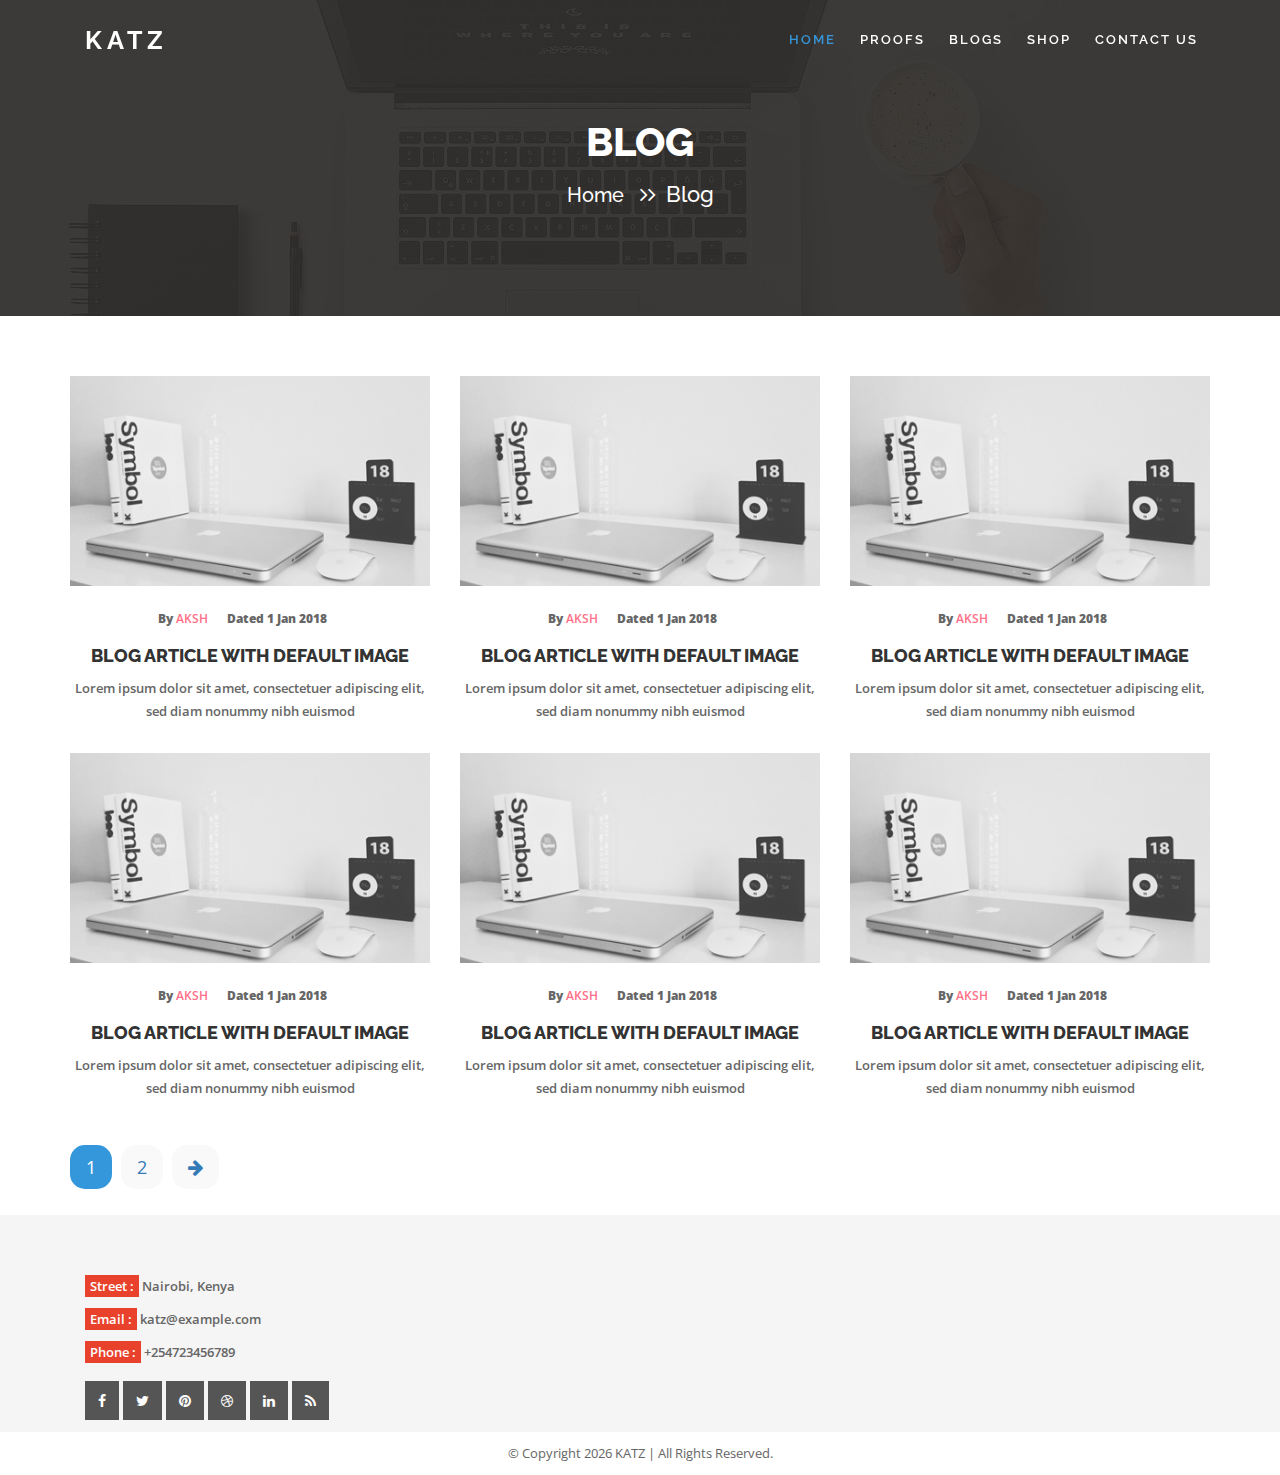
==== blog-grid.html @ 83679c25 "Initial commit" ====
<!DOCTYPE html>
<html lang="en">
<head>
<meta charset="utf-8">
<meta http-equiv="X-UA-Compatible" content="IE=edge">
<meta name="viewport" content="width=device-width, initial-scale=1">
<!-- The above 3 meta tags *must* come first in the head; any other head content must come *after* these tags -->
<title>KATZ Photography Kenya</title>
<!-- Bootstrap Css -->
<link href="assets/bootstrap/css/bootstrap.min.css" rel="stylesheet">
<!-- Normalize Css -->
<link href="assets/Normalize/normalize.css" rel="stylesheet">
<!--Font Awesome Css-->
<link href="assets/font-awesome/css/font-awesome.min.css" rel="stylesheet">
<!--Linear icon Css-->
<link href="assets/linearicons/css/icon-font.min.css" rel="stylesheet">
<!--Animate Css-->
<link href="assets/animate/animate.css" rel="stylesheet">
<!--Owl carousel css-->
<link href="assets/owlcarousel/css/owl.carousel.css" rel="stylesheet">
<link href="assets/owlcarousel/css/owl.theme.css" rel="stylesheet">
<!--Portfolio Css-->
<link href="assets/css/ionicons.min.css" rel="stylesheet">
<link href="assets/css/magnific-popup.css" rel="stylesheet">
<!--Slicknav Css-->
<link href="assets/slicknav/slicknav.css" rel="stylesheet">
<!--Custum Css-->
<link href="css/style.css" rel="stylesheet">
<!--Responsive Css-->
<link href="css/responsive.css" rel="stylesheet">
<!--Modernizr Js-->
<script src="js/vendor/modernizr-3.5.0.min.js"></script>
<!-- HTML5 shim and Respond.js for IE8 support of HTML5 elements and media queries -->
<!-- WARNING: Respond.js doesn't work if you view the page via file:// -->
<!--[if lt IE 9]>
      <script src="https://oss.maxcdn.com/html5shiv/3.7.3/html5shiv.min.js"></script>
      <script src="https://oss.maxcdn.com/respond/1.4.2/respond.min.js"></script>
    <![endif]-->
</head>
<body>
<!-- Pre Loader -->
<div id="loader"></div>
<!--Header-->
<header id="home">
    <div class="header-top-area">
        <div class="container">
            <div class="row">
                <div class="col-md-3">
                    <!-- START LOGO -->
                    <div class="logo"> <a href="index.html">KATZ</a> </div>
                    <!-- END LOGO -->
                    <div class="mobile-nav"></div>
                </div>
                <div class="col-md-9">
                    <!-- START MAIN MENU -->
                    <nav class="navbar navbar-default">
                        <!-- Brand and toggle get grouped for better mobile display -->
                        <div class="navbar-header"> </div>
                        <!-- Collect the nav links, forms, and other content for toggling -->
                        <div class="collapse navbar-collapse">
                            <div class="navigation">
                                <ul class="nav navbar-nav">
                                    <li><a href="#home">Home</a></li>
                                    <li><a href="portfolio-three.html">Proofs</a></li>
                                    </li>
                                    <li><a href="blog-grid.html">Blogs</a></li>
                                    <li><a href="service-3.html">Shop</a></li>
                                    <li><a href="contact-us.html">Contact Us</a></li>
                                </ul>
                            </div>
                        </div>
                        <!-- /.navbar-collapse -->
                    </nav>
                    <!-- END MAIN MENU -->
                </div>
            </div>
        </div>
    </div>
  <!-- Start about-page area -->
<div class="about_slider-area pt-90">
        <div class="container">
            <div class="row">
                <div class="col-md-12">
                    <div class="slider-text-2 text-center pt-40">
                        <h2 class="color-w font-w-8 font-40 pb-20">BLOG</h2>
                        <h4 class="color-w font-22"><a class="font-20 color-w" href="index.html">Home</a> <span class="plr-10"><i class="fa fa-angle-right"></i><i class="fa fa-angle-right"></i></span>Blog</h4>
                    </div>
                </div>
            </div>
        </div>
    </div>
</header>
<div class="clearfix"></div>
 <!-- Start Blog-section area -->
 <section id="blog-grid" class="blog-grid">
        <div class="container">
            <div class="row">
                <div class="col-md-4 col-sm-6 col-xs-12">
                    <div class="single_blog_item_area center">
                        <a href="blog-single.html"><img src="images/blog_grid_img_01.jpg" class="img-responsive" alt="images"></a>
                        <ul class="meta"> 
                                            <li>By <span class="color font-w-6">AKSH</span></li>
                                            <li>Dated <span>1 Jan 2018</span></li>
                                        </ul>
                        <h3><a href="blog-single.html">Blog article with default image</a></h3>
                        <p>Lorem ipsum dolor sit amet, consectetuer adipiscing elit, sed diam nonummy nibh euismod</p>
                    </div>
                </div><!-- col-md-4-->
                
                <div class="col-md-4 col-sm-6 col-xs-12">
                    <div class="single_blog_item_area center">
                        <a href="blog-single.html"><img src="images/blog_grid_img_01.jpg" class="img-responsive" alt="images"></a>
                        <ul class="meta"> 
                                            <li>By <span class="color font-w-6">AKSH</span></li>
                                            <li>Dated <span>1 Jan 2018</span></li>
                                        </ul>
                        <h3><a href="blog-single.html">Blog article with default image</a></h3>
                        <p>Lorem ipsum dolor sit amet, consectetuer adipiscing elit, sed diam nonummy nibh euismod</p>
                    </div>
                </div><!-- col-md-4-->
                
                <div class="col-md-4 col-sm-6 col-xs-12">
                    <div class="single_blog_item_area center">
                        <a href="blog-single.html"><img src="images/blog_grid_img_01.jpg" class="img-responsive" alt="images"></a>
                        <ul class="meta"> 
                                            <li>By <span class="color font-w-6">AKSH</span></li>
                                            <li>Dated <span>1 Jan 2018</span></li>
                                        </ul>
                        <h3><a href="blog-single.html">Blog article with default image</a></h3>
                        <p>Lorem ipsum dolor sit amet, consectetuer adipiscing elit, sed diam nonummy nibh euismod</p>
                    </div>
                </div><!-- col-md-4-->

                <div class="col-md-4 col-sm-6 col-xs-12">
                    <div class="single_blog_item_area center">
                        <a href="blog-single.html"><img src="images/blog_grid_img_01.jpg" class="img-responsive" alt="images"></a>
                        <ul class="meta"> 
                                            <li>By <span class="color font-w-6">AKSH</span></li>
                                            <li>Dated <span>1 Jan 2018</span></li>
                                        </ul>
                        <h3><a href="blog-single.html">Blog article with default image</a></h3>
                        <p>Lorem ipsum dolor sit amet, consectetuer adipiscing elit, sed diam nonummy nibh euismod</p>
                    </div>
                </div><!-- col-md-4-->

                <div class="col-md-4 col-sm-6 col-xs-12">
                    <div class="single_blog_item_area center">
                        <a href="blog-single.html"><img src="images/blog_grid_img_01.jpg" class="img-responsive" alt="images"></a>
                        <ul class="meta"> 
                                            <li>By <span class="color font-w-6">AKSH</span></li>
                                            <li>Dated <span>1 Jan 2018</span></li>
                                        </ul>
                        <h3><a href="blog-single.html">Blog article with default image</a></h3>
                        <p>Lorem ipsum dolor sit amet, consectetuer adipiscing elit, sed diam nonummy nibh euismod</p>
                    </div>
                </div><!-- col-md-4-->

                <div class="col-md-4 col-sm-6 col-xs-12">
                    <div class="single_blog_item_area center">
                        <a href="blog-single.html"><img src="images/blog_grid_img_01.jpg" class="img-responsive" alt="images"></a>
                        <ul class="meta"> 
                                            <li>By <span class="color font-w-6">AKSH</span></li>
                                            <li>Dated <span>1 Jan 2018</span></li>
                                        </ul>
                        <h3><a href="blog-single.html">Blog article with default image</a></h3>
                        <p>Lorem ipsum dolor sit amet, consectetuer adipiscing elit, sed diam nonummy nibh euismod</p>
                    </div>
                </div><!-- col-md-4-->
            </div><!-- row -->

            <div class="blog_pagination">
                <nav>
                    <ul class="pagination pagination-lg">
                        <li class="page-item active"><a class="page-link" href="#">1</a></li>
                        
                        <li class="page-item"><a href="blog-grid.html">2</a></li>

                        <li class="page-item">
                            <a href="blog-grid-2.html"><i class="fa fa-arrow-right"></i></a>
                        </li>
                    </ul>
                </nav>
            </div>
        </div><!-- container -->
    </section>
<div class="clearfix"></div>
<!--Contact start-->
<section id="footer" class="footer">
    <div class="container">
        <div class="col-md-3">
            <div class="footer-address">
                <p class="font-w-6"><span class="Color-b">Street :</span> Nairobi, Kenya</p>
                <p class="font-w-6"><span class="Color-b">Email :</span> katz@example.com</p>
                <p class="font-w-6"><span class="Color-b">Phone :</span> +254723456789</p>
            </div>
            <div class="footer-social pt-15">
                <ul class="top-social">
                    <li><a href="#" target="_blank"><i class="fa fa-facebook"></i></a></li>
                    <li><a href="#" target="_blank"><i class="fa fa-twitter"></i></a></li>
                    <li><a href="#" target="_blank"><i class="fa fa-pinterest"></i></a></li>
                    <li><a href="#" target="_blank"><i class="fa fa-dribbble"></i></a></li>
                    <li><a href="#" target="_blank"><i class="fa fa-linkedin"></i></a></li>
                    <li><a href="#" target="_blank"><i class="fa fa-rss"></i></a></li>
                </ul>
            </div>
        </div>
    </div>
    </div>
</section>
<!--Contact end-->
<footer>
  <div class="clearfix"></div>
  <div class="container">
    <p class="text-center pt-10">&copy; Copyright
      <script>
var d=new Date();
document.write(d.getFullYear());
</script>
      KATZ | All Rights Reserved.</p>
  </div>
</footer>
<!-- jQuery (necessary for Bootstrap's JavaScript plugins) -->
<script src="assets/jquery/jquery-3.2.1.min.js"></script>
<!-- Include all compiled plugins (below), or include individual files as needed -->
<script src="assets/bootstrap/js/bootstrap.min.js"></script>
<script src="assets/easing/jquery.easing.min.js"></script>
<script src="assets/isotope/jquery.isotope.js"></script>
<script src="assets/jquery/imagesloaded.pkgd.min.js"></script>
<script src="assets/wow/wow.min.js"></script>
<script src="assets/slicknav/jquery.slicknav.js"></script>
<script src="assets/owlcarousel/js/owl.carousel.min.js"></script>
<script src="assets/jquery/jquery.magnific-popup.min.js"></script>
<script src="assets/number-animation/jquery.animateNumber.min.js"></script>
<!-- Contact Form Script -->
<script src="assets/contact-form/js/validator.min.js"></script>
<script src="assets/contact-form/js/form-scripts.js"></script>
<script src="assets/jquery/plugins.js"></script>
<script src="js/custom.js"></script>
</body>
</html>
---- assets/linearicons/css/icon-font.min.css ----
/*
Linearicons Free v1.0.0 - https://linearicons.com/free
By Perxis - https://perxis.com
(c) 2014-2015 Perxis.com
License: https://linearicons.com/free/license
*/
@font-face{font-family:Linearicons-Free;src:url(https://cdn.linearicons.com/free/1.0.0/Linearicons-Free.eot);src:url(https://cdn.linearicons.com/free/1.0.0/Linearicons-Free.eot?#iefix) format('embedded-opentype'),url(https://cdn.linearicons.com/free/1.0.0/Linearicons-Free.woff2) format('woff2'),url(https://cdn.linearicons.com/free/1.0.0/Linearicons-Free.ttf) format('truetype'),url(https://cdn.linearicons.com/free/1.0.0/Linearicons-Free.woff) format('woff'),url(https://cdn.linearicons.com/free/1.0.0/Linearicons-Free.svg#Linearicons-Free) format('svg');font-weight:400;font-style:normal}.lnr{font-family:Linearicons-Free;speak:none;font-style:normal;font-weight:400;font-variant:normal;text-transform:none;line-height:1;-webkit-font-smoothing:antialiased;-moz-osx-font-smoothing:grayscale}.lnr-home:before{content:"\e800"}.lnr-apartment:before{content:"\e801"}.lnr-pencil:before{content:"\e802"}.lnr-magic-wand:before{content:"\e803"}.lnr-drop:before{content:"\e804"}.lnr-lighter:before{content:"\e805"}.lnr-poop:before{content:"\e806"}.lnr-sun:before{content:"\e807"}.lnr-moon:before{content:"\e808"}.lnr-cloud:before{content:"\e809"}.lnr-cloud-upload:before{content:"\e80a"}.lnr-cloud-download:before{content:"\e80b"}.lnr-cloud-sync:before{content:"\e80c"}.lnr-cloud-check:before{content:"\e80d"}.lnr-database:before{content:"\e80e"}.lnr-lock:before{content:"\e80f"}.lnr-cog:before{content:"\e810"}.lnr-trash:before{content:"\e811"}.lnr-dice:before{content:"\e812"}.lnr-heart:before{content:"\e813"}.lnr-star:before{content:"\e814"}.lnr-star-half:before{content:"\e815"}.lnr-star-empty:before{content:"\e816"}.lnr-flag:before{content:"\e817"}.lnr-envelope:before{content:"\e818"}.lnr-paperclip:before{content:"\e819"}.lnr-inbox:before{content:"\e81a"}.lnr-eye:before{content:"\e81b"}.lnr-printer:before{content:"\e81c"}.lnr-file-empty:before{content:"\e81d"}.lnr-file-add:before{content:"\e81e"}.lnr-enter:before{content:"\e81f"}.lnr-exit:before{content:"\e820"}.lnr-graduation-hat:before{content:"\e821"}.lnr-license:before{content:"\e822"}.lnr-music-note:before{content:"\e823"}.lnr-film-play:before{content:"\e824"}.lnr-camera-video:before{content:"\e825"}.lnr-camera:before{content:"\e826"}.lnr-picture:before{content:"\e827"}.lnr-book:before{content:"\e828"}.lnr-bookmark:before{content:"\e829"}.lnr-user:before{content:"\e82a"}.lnr-users:before{content:"\e82b"}.lnr-shirt:before{content:"\e82c"}.lnr-store:before{content:"\e82d"}.lnr-cart:before{content:"\e82e"}.lnr-tag:before{content:"\e82f"}.lnr-phone-handset:before{content:"\e830"}.lnr-phone:before{content:"\e831"}.lnr-pushpin:before{content:"\e832"}.lnr-map-marker:before{content:"\e833"}.lnr-map:before{content:"\e834"}.lnr-location:before{content:"\e835"}.lnr-calendar-full:before{content:"\e836"}.lnr-keyboard:before{content:"\e837"}.lnr-spell-check:before{content:"\e838"}.lnr-screen:before{content:"\e839"}.lnr-smartphone:before{content:"\e83a"}.lnr-tablet:before{content:"\e83b"}.lnr-laptop:before{content:"\e83c"}.lnr-laptop-phone:before{content:"\e83d"}.lnr-power-switch:before{content:"\e83e"}.lnr-bubble:before{content:"\e83f"}.lnr-heart-pulse:before{content:"\e840"}.lnr-construction:before{content:"\e841"}.lnr-pie-chart:before{content:"\e842"}.lnr-chart-bars:before{content:"\e843"}.lnr-gift:before{content:"\e844"}.lnr-diamond:before{content:"\e845"}.lnr-linearicons:before{content:"\e846"}.lnr-dinner:before{content:"\e847"}.lnr-coffee-cup:before{content:"\e848"}.lnr-leaf:before{content:"\e849"}.lnr-paw:before{content:"\e84a"}.lnr-rocket:before{content:"\e84b"}.lnr-briefcase:before{content:"\e84c"}.lnr-bus:before{content:"\e84d"}.lnr-car:before{content:"\e84e"}.lnr-train:before{content:"\e84f"}.lnr-bicycle:before{content:"\e850"}.lnr-wheelchair:before{content:"\e851"}.lnr-select:before{content:"\e852"}.lnr-earth:before{content:"\e853"}.lnr-smile:before{content:"\e854"}.lnr-sad:before{content:"\e855"}.lnr-neutral:before{content:"\e856"}.lnr-mustache:before{content:"\e857"}.lnr-alarm:before{content:"\e858"}.lnr-bullhorn:before{content:"\e859"}.lnr-volume-high:before{content:"\e85a"}.lnr-volume-medium:before{content:"\e85b"}.lnr-volume-low:before{content:"\e85c"}.lnr-volume:before{content:"\e85d"}.lnr-mic:before{content:"\e85e"}.lnr-hourglass:before{content:"\e85f"}.lnr-undo:before{content:"\e860"}.lnr-redo:before{content:"\e861"}.lnr-sync:before{content:"\e862"}.lnr-history:before{content:"\e863"}.lnr-clock:before{content:"\e864"}.lnr-download:before{content:"\e865"}.lnr-upload:before{content:"\e866"}.lnr-enter-down:before{content:"\e867"}.lnr-exit-up:before{content:"\e868"}.lnr-bug:before{content:"\e869"}.lnr-code:before{content:"\e86a"}.lnr-link:before{content:"\e86b"}.lnr-unlink:before{content:"\e86c"}.lnr-thumbs-up:before{content:"\e86d"}.lnr-thumbs-down:before{content:"\e86e"}.lnr-magnifier:before{content:"\e86f"}.lnr-cross:before{content:"\e870"}.lnr-menu:before{content:"\e871"}.lnr-list:before{content:"\e872"}.lnr-chevron-up:before{content:"\e873"}.lnr-chevron-down:before{content:"\e874"}.lnr-chevron-left:before{content:"\e875"}.lnr-chevron-right:before{content:"\e876"}.lnr-arrow-up:before{content:"\e877"}.lnr-arrow-down:before{content:"\e878"}.lnr-arrow-left:before{content:"\e879"}.lnr-arrow-right:before{content:"\e87a"}.lnr-move:before{content:"\e87b"}.lnr-warning:before{content:"\e87c"}.lnr-question-circle:before{content:"\e87d"}.lnr-menu-circle:before{content:"\e87e"}.lnr-checkmark-circle:before{content:"\e87f"}.lnr-cross-circle:before{content:"\e880"}.lnr-plus-circle:before{content:"\e881"}.lnr-circle-minus:before{content:"\e882"}.lnr-arrow-up-circle:before{content:"\e883"}.lnr-arrow-down-circle:before{content:"\e884"}.lnr-arrow-left-circle:before{content:"\e885"}.lnr-arrow-right-circle:before{content:"\e886"}.lnr-chevron-up-circle:before{content:"\e887"}.lnr-chevron-down-circle:before{content:"\e888"}.lnr-chevron-left-circle:before{content:"\e889"}.lnr-chevron-right-circle:before{content:"\e88a"}.lnr-crop:before{content:"\e88b"}.lnr-frame-expand:before{content:"\e88c"}.lnr-frame-contract:before{content:"\e88d"}.lnr-layers:before{content:"\e88e"}.lnr-funnel:before{content:"\e88f"}.lnr-text-format:before{content:"\e890"}.lnr-text-format-remove:before{content:"\e891"}.lnr-text-size:before{content:"\e892"}.lnr-bold:before{content:"\e893"}.lnr-italic:before{content:"\e894"}.lnr-underline:before{content:"\e895"}.lnr-strikethrough:before{content:"\e896"}.lnr-highlight:before{content:"\e897"}.lnr-text-align-left:before{content:"\e898"}.lnr-text-align-center:before{content:"\e899"}.lnr-text-align-right:before{content:"\e89a"}.lnr-text-align-justify:before{content:"\e89b"}.lnr-line-spacing:before{content:"\e89c"}.lnr-indent-increase:before{content:"\e89d"}.lnr-indent-decrease:before{content:"\e89e"}.lnr-pilcrow:before{content:"\e89f"}.lnr-direction-ltr:before{content:"\e8a0"}.lnr-direction-rtl:before{content:"\e8a1"}.lnr-page-break:before{content:"\e8a2"}.lnr-sort-alpha-asc:before{content:"\e8a3"}.lnr-sort-amount-asc:before{content:"\e8a4"}.lnr-hand:before{content:"\e8a5"}.lnr-pointer-up:before{content:"\e8a6"}.lnr-pointer-right:before{content:"\e8a7"}.lnr-pointer-down:before{content:"\e8a8"}.lnr-pointer-left:before{content:"\e8a9"}
---- css/style.css ----
/*
    Template Name    : SWAT
	Description		 : SWAT - Business & Corporate HTML Template
    Version          : 1.0
*/

/*
================================================
/* Table of Content
==================================================

1. Fonts - Raleway and Opensans
2. Common CSS
3. Loader CSS
4. Header Top area
5. Navigation
6. Slider Area
7. About Area
8. Counter
9. Service
10. Feature
11. Faq
12. Team 
13. Portfolio
14. Sectiion-part
15. Image-bg-section
16. Pricing
17. Blog
18. Client
19. Footer
20. Contact-US 

/*
================================================
1. Fonts - Raleway and Opensans
================================================
*/
@import url('https://fonts.googleapis.com/css?family=Open+Sans:400,600|Raleway:400,500,600,700,800,900');
/*
================================================
2. Common CSS
================================================
*/
* {
	margin: 0;
	padding: 0;
}
body {
	font-family: 'Open Sans', sans-serif;
	font-size: 14px;
	line-height: 23px;
	font-weight: 400;
	overflow-x: hidden;
}
h1, h2, h3, h4, h5, h6 {
	font-family: 'Raleway', sans-serif;
	margin-top: 0;
	text-transform: none;
	line-height:23px;
}
h1{
font-size:40px;
}
h2{
font-size:35px;
}
h3{
font-size:24px;
}
h4 {
  font-size: 20px;
}
h5 {
    font-size: 18px;
}
h6{
font-size:16px;
}
p{
font-size:13px;
color:#666;
}
ul,li{
	list-style:none;
	padding:0px;
	margin:0px;	
}
a, a:hover, a:active, a:focus {
	outline: none;
	border: none;	
	text-decoration:none;
}
a {
color:#333;
	transition: all 0.3s ease 0s;
}
a:focus, a:hover {
color:#3597db;
-webkit-transition: all .3s ease 0s;
    -moz-transition: all 0.3s ease 0s;
    -o-transition: all 0.3s ease 0s;
    transition: all 0.3s ease 0s;
}


body, html {
	height: 100%
}
section {
    width: 100%;
    float: left;
    padding: 60px 0px 20px 0px;
}
.section-title {
    text-align: center;
    margin: 0 0 25px;
}
section h2 {
	text-align: center;
	text-transform: uppercase;
	letter-spacing: 2px;
	position: relative;
	text-align: center;
	padding: 12px 10px 10px;
}
.section-title h2 {
	font-size: 35px;
	letter-spacing: 1.2px;
	padding:0 0 10px;
	text-transform: uppercase;
	position:relative;
}
/* --------------------------------------------- */
/* ----------->>> HELPER CLASSES  <<<----------- */
/* --------------------------------------------- */
/* |----------------[ Font Size ]--------------| */

.font-10 {
  font-size: 10px !important;
}
.font-11 {
  font-size: 11px !important;
}
.font-12 {
  font-size: 12px !important;
}
.font-13 {
  font-size: 13px !important;
}
.font-14 {
  font-size: 14px !important;
}
.font-15 {
  font-size: 15px !important;
}
.font-16 {
  font-size: 16px !important;
}
.font-18 {
  font-size: 18px !important;
}
.font-20 {
  font-size: 20px !important;
}
.font-22 {
  font-size: 22px !important;
}
.font-24 {
  font-size: 24px !important;
}
.font-26 {
  font-size: 26px !important;
}
.font-28 {
  font-size: 28px !important;
}
.font-30 {
  font-size: 30px !important;
}
.font-32 {
  font-size: 32px !important;
}
.font-34 {
  font-size: 34px !important;
}
.font-36 {
  font-size: 36px !important;
}
.font-38 {
  font-size: 38px !important;
}
.font-40 {
  font-size: 40px !important;
}
.font-45 {
  font-size: 45px !important;
}
.font-40 {
  font-size: 40px !important;
}
.font-50 {
  font-size: 50px !important;
}
.font-55 {
  font-size: 55px !important;
}
.font-60 {
  font-size: 60px !important;
}
.font-70 {
  font-size: 70px !important;
}
.font-80 {
  font-size: 80px !important;
}
.font-90 {
  font-size: 90px !important;
}
.font-100 {
  font-size: 100px !important;
}
.font-150 {
  font-size: 150px !important;
}
.tx-transform{
text-transform:uppercase;
}
.font-w-1{
font-weight:100;
}
.font-w-2{
font-weight:200;
}
.font-w-6{
font-weight:600;
}
.font-w-8{
font-weight:800;
}
/* |------------[ Padding & Margin ]-----------| */

.p-0 {
  padding: 0 !important;
}
.p-5 {
  padding: 5px !important;
}
.p-10 {
  padding: 10px !important;
}
.p-15 {
  padding: 15px !important;
}
.p-20 {
  padding: 20px !important;
}
.p-25 {
  padding: 25px !important;
}
.p-30 {
  padding: 30px !important;
}
.p-35 {
  padding: 35px !important;
}
.p-36 {
  padding: 36px !important;
}
.p-40 {
  padding: 40px !important;
}
.p-50 {
  padding: 50px !important;
}
.p-60 {
  padding: 60px !important;
}
.pt-0 {
  padding-top: 0 !important;
}
.pt-5 {
  padding-top: 5px !important;
}
.pt-10 {
  padding-top: 10px !important;
}
.pt-15 {
  padding-top: 15px !important;
}
.pt-20 {
  padding-top: 20px !important;
}
.pt-25 {
  padding-top: 25px !important;
}
.pt-30 {
  padding-top: 30px !important;
}
.pt-40 {
  padding-top: 40px !important;
}
.pt-45 {
  padding-top: 45px !important;
}
.pt-50 {
  padding-top: 50px !important;
}
.pt-60 {
  padding-top: 60px !important;
}
.pt-70 {
  padding-top: 70px !important;
}
.pt-80 {
  padding-top: 80px !important;
}
.pt-90 {
  padding-top: 90px !important;
}
.pt-100 {
  padding-top: 100px !important;
}
.pb-0 {
  padding-bottom: 0 !important;
}
.pb-5 {
  padding-bottom: 5px !important;
}
.pb-10 {
  padding-bottom: 10px !important;
}
.pb-15 {
  padding-bottom: 15px !important;
}
.pb-20 {
  padding-bottom: 20px !important;
}
.pb-25 {
  padding-bottom: 25px !important;
}
.pb-28 {
  padding-bottom: 28px !important;
}
.pb-30 {
  padding-bottom: 30px !important;
}
.pb-40 {
  padding-bottom: 40px !important;
}
.pb-50 {
  padding-bottom: 50px !important;
}
.pb-60 {
  padding-bottom: 60px !important;
}
.pb-70 {
  padding-bottom: 70px !important;
}
.pb-80 {
  padding-bottom: 80px !important;
}
.pb-90 {
  padding-bottom: 90px !important;
}
.pb-100 {
  padding-bottom: 100px !important;
}
.pr-0 {
  padding-right: 0 !important;
}
.pr-5 {
  padding-right: 5px !important;
}
.pr-10 {
  padding-right: 10px !important;
}
.pr-15 {
  padding-right: 15px !important;
}
.pr-20 {
  padding-right: 20px !important;
}
.pr-30 {
  padding-right: 30px !important;
}
.pr-40 {
  padding-right: 40px !important;
}
.pr-50 {
  padding-right: 50px !important;
}
.pr-60 {
  padding-right: 60px !important;
}
.pr-70 {
  padding-right: 70px !important;
}
.pr-80 {
  padding-right: 80px !important;
}
.pr-90 {
  padding-right: 90px !important;
}
.pr-100 {
  padding-right: 100px !important;
}
.plr-10 {
  padding-left: 10px !important;
  padding-right: 10px !important;
  }

.ptb-0 {
  padding-top: 0 !important;
  padding-bottom: 0 !important;
}
.ptb-5 {
  padding-top: 5px !important;
  padding-bottom: 5px !important;
}
.ptb-10 {
  padding-top: 10px !important;
  padding-bottom: 10px !important;
}
.ptb-15 {
  padding-top: 15px !important;
  padding-bottom: 15px !important;
}
.ptb-20 {
  padding-top: 20px !important;
  padding-bottom: 20px !important;
}
.ptb-30 {
  padding-top: 30px !important;
  padding-bottom: 30px !important;
}
.ptb-40 {
  padding-top: 40px !important;
  padding-bottom: 40px !important;
}
.ptb-50 {
  padding-top: 50px !important;
  padding-bottom: 50px !important;
}
.ptb-60 {
  padding-top: 60px !important;
  padding-bottom: 60px !important;
}
.ptb-70 {
  padding-top: 70px !important;
  padding-bottom: 70px !important;
}
.ptb-80 {
  padding-top: 80px !important;
  padding-bottom: 80px !important;
}
.ptb-90 {
  padding-top: 90px !important;
  padding-bottom: 90px !important;
}
.ptb-100 {
  padding-top: 100px !important;
  padding-bottom: 100px !important;
}
.m-0 {
  margin: 0 !important;
}
.m-5 {
  margin: 5px !important;
}
.m-10 {
  margin: 10px !important;
}
.m-15 {
  margin: 15px !important;
}
.m-20 {
  margin: 20px !important;
}
.m-30 {
  margin: 30px !important;
}
.m-40 {
  margin: 30px !important;
}
.mb-0 {
  margin-bottom: 0 !important;
}
.mb-5 {
  margin-bottom: 5px !important;
}
.mb-10 {
  margin-bottom: 10px !important;
}
.mb-15 {
  margin-bottom: 15px !important;
}
.mb-20 {
  margin-bottom: 20px !important;
}
.mb-30 {
  margin-bottom: 30px !important;
}
.mb-40 {
  margin-bottom: 40px !important;
}
.mt-0 {
  margin-bottom: 0 !important;
}
.mt-5 {
  margin-top: 5px !important;
}
.mt-10 {
  margin-top: 10px !important;
}
.mt-15 {
  margin-top: 15px !important;
}
.mt-20 {
  margin-top: 20px !important;
}
.mt-30 {
  margin-top: 30px !important;
}
.mt-40 {
  margin-top: 40px !important;
}
.ml-0 {
  margin-left: 0 !important;
}
.ml-5 {
  margin-left: 5px !important;
}
.ml-10 {
  margin-left: 10px !important;
}
.ml-15 {
  margin-left: 15px !important;
}
.ml-20 {
  margin-left: 20px !important;
}
.ml-30 {
  margin-left: 30px !important;
}
.ml-40 {
  margin-left: 40px !important;
}
.ml-50 {
  margin-left: 50px !important;
}
.ml-55 {
  margin-left: 55px !important;
}
.ml-60 {
  margin-left: 60px !important;
}
.mr-0 {
  margin-right: 0 !important;
}
.mr-5 {
  margin-right: 5px !important;
}
.mr-10 {
  margin-right: 10px !important;
}
.mr-15 {
  margin-right: 15px !important;
}
.mr-20 {
  margin-right: 20px !important;
}
.mr-30 {
  margin-right: 30px !important;
}
.mr-40 {
  margin-right: 40px !important;
}
.mtb-0 {
  margin-top: 0 !important;
  margin-bottom: 0 !important;
}
.mtb-5 {
  margin-top: 5px !important;
  margin-bottom: 5px !important;
}
.mtb-10 {
  margin-top: 10px !important;
  margin-bottom: 10px !important;
}
.mtb-15 {
  margin-top: 15px !important;
  margin-bottom: 15px !important;
}
.mtb-20 {
  margin-top: 20px !important;
  margin-bottom: 20px !important;
}
.mtb-30 {
  margin-top: 30px !important;
  margin-bottom: 30px !important;
}
.mtb-40 {
  margin-top: 40px !important;
  margin-bottom: 40px !important;
}
.mtb-50 {
  margin-top: 50px !important;
  margin-bottom: 50px !important;
}
.mtb-60 {
  margin-top: 60px !important;
  margin-bottom: 60px !important;
}
.mtb-70 {
  margin-top: 70px !important;
  margin-bottom: 70px !important;
}
.mtb-80 {
  margin-top: 80px !important;
  margin-bottom: 80px !important;
}
.mtb-90 {
  margin-top: 90px !important;
  margin-bottom: 90px !important;
}
.mtb-100 {
  margin-top: 100px !important;
  margin-bottom: 100px !important;
}
/* |------------[ Padding & Margin End ]-----------| */
/* |------------[ Button ]-----------| */
a.btn{
    border-radius: 25px;
    display: inline-block;
    padding: 14px 28px 13px 28px;
    line-height: 1;
    border: 2px solid #3597db;
    font-weight: bold;
    font-size: 11px;
    text-transform: uppercase;
    letter-spacing: 1px;
    color: #3597db;
}
a.btn:hover{
color:#FFFFFF;
background:#3597db;
border:2px solid #3597db;
}
a.btn-two{
    border-radius: 25px;
    display: inline-block;
    padding: 14px 28px 13px 28px;
    line-height: 1;
    border: 2px solid #fff;
    font-weight: bold;
    font-size: 11px;
    text-transform: uppercase;
    letter-spacing: 1px;
    color: #fff;
}
a.btn-two:hover{
color:#000;
background:#fff;
border:2px solid #fff;
}
a.btn-blg{
color:#666;
}
a.btn-blg:hover{
color:#FF743D;
}
/* |------------[ Line Height ]-----------| */
.ln-h-23{
line-height:23px;
}
.ln-h-30{
line-height:30px;
}
.ln-h-40{
line-height:40px;
}
.ln-h-50{
line-height:50px;
}
.ln-h-60{
line-height:60px;
}
.ln-h-70{
line-height:70px;
}
/* |------------[ Letter Spacing ]-----------| */
.ltr-s-1{
letter-spacing:1px;
}
.ltr-s-2{
letter-spacing:2px;
}
.ltr-s-4{
letter-spacing:4px;
}
.ltr-s-5{
letter-spacing:5px;
}
/* |------------[ Letter Spacing End ]-----------| */
/* |------------[ Color ]-----------| */
.color{
color:#FF6F88;
}
.color-g{
color:#777;
}
.color-g-5{
color:#555;
}
.color-bg-g{
background-color:#f8f8f8;
}
.color-w{
color:#fff;
}
.Color-b{
background-color:#E8422C;
color:#fff;
padding:2px 5px;
}
.color-bg-b{
background-color:#E8422C;
}
.color-bl-lt{
background-color:#2c353f;
}
/* |------------[ Color End ]-----------| */
.text-up{
text-transform:uppercase;
}
.txt-lft{
text-align:left;
}
.txt-rgt{
text-align:right;
}
.center{
text-align:center;
}
.bx-shadow{
    -webkit-box-shadow: 0px 8px 20px 0px rgba(0,0,0,0.12);
    -moz-box-shadow: 0px 8px 20px 0px rgba(0,0,0,0.12);
    box-shadow: 0px 8px 20px 0px rgba(0,0,0,0.12);
}
.border{
background-color:#fff;
padding:10px;
border-radius: 10px;
}

/*
================================================
3. Loader CSS
================================================
*/
#loader {
	background: url(../images/loader.gif) no-repeat center center #fff;
	width: 100%;
	height: 100%;
	position: fixed;
	z-index: 9999999;
}

/*
================================================
4. header-top-area
================================================
*/
.header-top-area {
	left: 0;
	position: fixed;
	top: 0;
	width: 100%;
	z-index: 9999;
	-webkit-transition: .4s;
	transition: .4s
}
.logo a {
font-family: 'Raleway', sans-serif;
	font-size: 25px;
	font-weight: 700;
	color: #fff;
	letter-spacing: 5px;
	text-transform:uppercase;
}
.logo {
	padding-top: 29px;
	padding-left:15px;
}
/*
================================================
5. Navigation
================================================
*/
.menu-bg {
  background: rgba(0, 0, 0, 0.9);
  z-index: 999;
}
.menu-bg .logo {
  padding-top: 18px;
  padding-left:15px;
  transition: all 0.3s ease 0s;
}
.navbar-default {
	background-color: inherit;
	border-color: inherit;
}
.navbar {
	border-radius: 0;
	min-height: auto;
	margin: 0;
	border: none;
	z-index: 9;
}
.navbar-collapse {
	float: right;
	margin:0;
	padding: 0;
}
.navbar-brand {
	padding: 0;
	height: auto;
}
.navbar-nav > li {
	padding: 0;
}
.navbar-default .navbar-nav li a {
    font-family: 'Raleway', sans-serif;
  color: #fff;
  font-size: 13px;
  font-weight: 600;
  padding: 30px 12px;
  transition: all 0.3s ease 0s;
  text-transform:uppercase;
  letter-spacing:2px;
}
.menu-bg .navbar-default .navbar-nav li a {
  padding: 20px 10px;
  transition: all 0.3s ease 0s;
}
.navbar-default .navbar-nav > .active > a, .navbar-default .navbar-nav > .active > a:focus, .navbar-default .navbar-nav > .active > a:hover {
	background-color: inherit;
	color:#3597db;
}
.navbar-default .navbar-nav > li > a:hover {
	color: #fff;
}
.navbar-default .navbar-nav > li > a:focus{
color: #fff;
}
.navbar-default .nav .drop-down {
	position: absolute;
	left: 0;
	z-index: 8;
	width: 200px;
	top: 100%;
	opacity: 0;
	background: #fff;
	visibility: hidden;
	border-top: 3px solid;
	opacity: 0;
	-webkit-transition: all 0.4s ease;
	-moz-transition: all 0.4s ease;
	transition: all 0.4s ease;
	z-index: 999;
	-webkit-box-shadow: 0px 7px 9px rgba(0, 0, 0, 0.40);
	-moz-box-shadow: 0px 7px 9px rgba(0, 0, 0, 0.40);
	box-shadow: 0px 7px 9px rgba(0, 0, 0, 0.40);
	padding: 5px 0;
}
.navbar-default .nav li:hover .drop-down{
	opacity:1;
	visibility:visible;
}
.navbar-default .nav .drop-down li {
	margin: 0;
	display:block;
	padding:12px 5px;
	border-bottom: 1px solid #f0f0f0
}
.navbar-default .nav .drop-down li a {
	color: #777;
	text-align: left;
	border-radius: 0px;
	background: transparent;
	text-transform: capitalize;
	padding: 10px 15px;
	font-weight: 400;
}
.navbar-default .nav .drop-down li a:before{
	display:none;
}
.navbar-default .nav .drop-down li:hover a{
	color:#3597db;
}
.navbar-default .nav .drop-down a i {
	margin-top: 5px;
	float: right;
	transform:translateX(0%);
}
.navbar-default .nav .drop-down li a {
    color: #444;
    text-align: left;
    border-radius: 0px;
    background: transparent;
    text-transform: capitalize;
    padding: 10px 15px;
    font-weight: 600;
}
.menu-bg .logo a, .menu-bg .navbar-default .navbar-nav li a:hover {
  color: #3597db;
}
.menu-bg {
    -webkit-transition: all 0.3s ease-out;
    transition: all 0.3s ease-out;
    background: #fff;
    box-shadow: 0 2px 10px -1px rgba(87, 97, 100, 0.35);
    background: #fff;
    border: none;
}
.menu-bg .navbar-nav li a{
color:#666;
}
.mobile-nav{
	display:none;
}
/*
/*
================================================
6. Slider Start
================================================
*/

/* |------------[ Animated Headline Text ]-----------| */
.slider-sec{
position: relative;
    background:url(../images/banner1.jpg);
    background-size: cover;
    z-index: 1;
}
.slider-sec h1{
color:#FFFFFF;
}
.slider-sec-text{
padding:170px 0px 160px 0px;
}

/* |------------[ Carousel ]-----------| */
.affix + .banner-wrapper {
  margin-top: 49px;
}
.welcome-hero-area, .home-slider-area, .home-slider-area div {
	height: 100%
}
.welcome-hero-area div.single-slide-item-table-cell, .welcome-hero-area div.single-slide-item-table-cell div {
  height: auto;
}
.single-slide-item-table-cell {
	display: table-cell;
	text-align: center;
	vertical-align: middle
}
.single-slide-item-table {
	display: table;
	width: 100%
}
a.slide-btn {
	color: #fff;
	display: inline-block;
	font-weight: 400;
	margin-left: 5px;
	margin-right: 5px;
	margin-top: 10px;
	padding: 12px 20px;
	width: 160px;
	transition: .5s;
	text-transform:uppercase;
}
a.slide-btn:hover {
	opacity:0.6;
	border: none
}
.single-slide-item h2 span {
	color: #2980b9
}
.single-slide-item p {
	color: #fff;
	margin-bottom: 20px
}
.fixed-bg {
	background-attachment: fixed!important
}
.slide-1, .text-slide {
	background:url(../images/sliders/05.jpg);
	background-size: cover
}
.slide-2 {
	background:url(../images/sliders/04.jpg);
	background-size: cover
}
.slide-3 {
	background:url(../images/sliders/02.jpg);
	background-size: cover
}
.slide-4, .text-slide {
	background:url(../images/sliders/09.jpg);
	background-size: cover
}
.slide-5 {
	background:url(../images/sliders/06.jpg);
	background-size: cover
}
.slide-6 {
	background:url(../images/sliders/07.jpg);
	background-size: cover
}
.slide-7, .text-slide {
	background:url(../images/sliders/10.jpg);
	background-size: cover
}
.slide-8 {
	background:url(../images/sliders/11.jpg);
	background-size: cover
}
.slide-9 {
	background:url(../images/sliders/12.jpg);
	background-size: cover
}
.slide-10, .text-slide {
	background:url(../images/sliders/17.jpg);
	background-size: cover
}
.slide-11 {
	background:url(../images/sliders/18.jpg);
	background-size: cover
}
.slide-12 {
	background:url(../images/sliders/19.jpg);
	background-size: cover
}
.slide-13, .text-slide {
	background:url(../images/sliders/14.jpg);
	background-size: cover
}
.slide-14 {
	background:url(../images/sliders/16.jpg);
	background-size: cover
}
.slide-15 {
	background:url(../images/sliders/12.jpg);
	background-size: cover
}

.single-slide-item {
	position: relative;
	z-index: 1
}
.single-slide-item:after {
	background: rgba(0,0,0,.5);
	content: "";
	height: 100%;
	left: 0;
	position: absolute;
	top: 0;
	width: 100%;
	z-index: -1
}
a.welcome-control:focus, a.welcome-control:hover i {
	color: #777;
	-webkit-transition: all 0.4s ease;
	-moz-transition: all 0.4s ease;
	transition: all 0.4s ease;
}
.carousel-fade .carousel-inner .item {
	-webkit-transition-property: opacity;
	transition-property: opacity
}
.carousel-fade .carousel-inner .active.left, .carousel-fade .carousel-inner .active.right, .carousel-fade .carousel-inner .item {
	opacity: 0;
	-ms-filter: "progid:DXImageTransform.Microsoft.Alpha(Opacity=0)"
}
.carousel-fade .carousel-inner .active, .carousel-fade .carousel-inner .next.left, .carousel-fade .carousel-inner .prev.right {
	opacity: 1;
	-ms-filter: "progid:DXImageTransform.Microsoft.Alpha(Opacity=100)"
}
.carousel-fade .carousel-inner .active.left, .carousel-fade .carousel-inner .active.right, .carousel-fade .carousel-inner .next, .carousel-fade .carousel-inner .prev {
	left: 0;
	-webkit-transform: translate3d(0, 0, 0);
	transform: translate3d(0, 0, 0)
}
.carousel-fade .carousel-control {
	z-index: 2
}
.welcome-control {
	background: 0 0!important;
	color: #fff;
	font-size: 55px;
	height: 50px;
	left: 0;
	line-height: 50px;
	position: absolute;
	text-align: center;
	top: 50%;
	-webkit-transform: translateY(-50%);
	transform: translateY(-50%);
	width: 50px;
	z-index: 20
}
.service-icon i, .single-featured i {
	border-radius: 50%;
	text-align: center
}
.right.welcome-control {
	left: auto;
	right: -52px
}
.left.welcome-control {
	left: -52px
}
.home-slider-area:hover .right.welcome-control {
	right: 30px;
	transition: .25s;
	-webkit-transition: .25s;
	font-size: 55px;
}
.home-slider-area:hover .left.welcome-control {
	left: 30px;
	transition: .25s;
	-webkit-transition: .25s;
	font-size: 55px;
}
.featured-area {
	overflow: hidden
}
.single-featured {
	cursor: pointer
}
.single-featured h4 {
	cursor: pointer;
	margin-top: 20px;
	margin-bottom: 10px
}
.single-featured i {
	background: #687074;
	color: #fff;
	display: block;
	font-size: 35px;
	height: 80px;
	line-height: 80px;
	margin: 0 auto 10px;
	width: 80px
}
.service-icon i, a.about-btn, a.get-start-btn, ul.team-social>li, ul.work li {
	display: inline-block
}
.single-featured:hover i {
	background: #33d685;
	color: #fff;
	-webkit-transition: .5s;
	transition: .5s
}
.home-slider-area .carousel-indicators {
  display: none;
}

/* |------------[ Particle Slider ]-----------| */

.particle-area {
   text-align:center;
position: relative;
    background:url(../images/sliders/22.jpg);
    background-size: cover;
    z-index: 1;
	padding:80px 0px;
}
#particles-js {
  position: absolute;
  width: 100%;
  height: 100%;
  background-image: url("");
  background-repeat: no-repeat;
  background-size: cover;
  background-position: 50% 50%;
}
.banner-text {
    padding:80px 0px;
}
/*
================================================
7. About-area Start
================================================
*/
/* |------------[ About Page-1 ]-----------| */
.about_slider-area {
    background-image:url(../images/About/1.jpg);
    background-position: center;
    background-color: #fff;
    background-repeat: no-repeat;
    width: 100%;
    height: 316px;
    position: relative;
    z-index: 1
}

.about_slider-area:after {
    position: absolute;
    left: 0;
    top: 0;
    width: 100%;
    height: 100%;
    background: #393734;
    opacity: .8;
    content: "";
    z-index: -1
}

/* |------------[ About Page-2 ]-----------| */
.about-tabs .tab-btns{
	position:relative;
	z-index:1;
}

.about-tabs .tab-btns .tab-btn{
	position:relative;
	top:1px;
	display:inline-block;
	margin:0px 15px;
	font-size:20px;
	color:#999999;
	font-weight:500;
	line-height:24px;
	cursor:pointer;
	padding:12px 0px 22px;
	text-transform:capitalize;
	transition:all 500ms ease;
	border-radius:3px 3px 0px 0px;
}

.about-tabs .tab-btns .tab-btn:before{
	position:absolute;
	content:'';
	left:50%;
	bottom:0px;
	width:30px;
	height:3px;
	opacity:0;
	margin-left:-15px;
	background-color:#3597db;
	transition:all 0.3s ease;
	-moz-transition:all 0.3s ease;
	-webkit-transition:all 0.3s ease;
	-ms-transition:all 0.3s ease;
	-o-transition:all 0.3s ease;
}

.about-tabs .tab-btns .tab-btn.active-btn:before,
.about-tabs .tab-btns .tab-btn:hover::before{
	opacity:1;
}

.about-tabs .tab-btns .tab-btn:hover,
.about-tabs .tab-btns .tab-btn.active-btn{
	color:#3597db;
}

.about-tabs .tabs-content{
	position:relative;	
}

.about-tabs .tabs-content .tab{
	position:relative;
	padding:20px 0px 0px;
	display:none;
}

.about-tabs .tabs-content .tab.active-tab{
	display:block;	
}

.about-tabs .tabs-content .tab p{
	font-size:14px;
	font-weight:800;
	line-height:30px;
	margin-bottom:20px;
}

.about-tabs .tabs-content .tab p:last-child{
	margin-bottom:0px;
}

.about-tabs .tabs-content .tab h3,
.about-tabs .tabs-content .tab h4,
.about-tabs .tabs-content .tab h5,
.about-tabs .tabs-content .tab h6{
	margin-bottom:15px;	
}

.about-tabs .tabs-content .tab h4{
	font-size:16px;
	font-weight:700;
	text-transform:uppercase;
	color:#222222;
}


/* |------------[ About Page-4 ]-----------| */
.about_4-item i{
  border-radius: 50%;
  border:2px solid #3597db;
  text-align: center;
}
.about_4-item:hover i{
border:2px solid #3597db;
color:#FFFFFF;
background:#3597db;
-webkit-transition: all .3s ease 0s;
    -moz-transition: all 0.3s ease 0s;
    -o-transition: all 0.3s ease 0s;
    transition: all 0.3s ease 0s;
}
.about_4-item:hover{
-webkit-box-shadow: 0px 8px 20px 0px rgba(0,0,0,0.12);
    -moz-box-shadow: 0px 8px 20px 0px rgba(0,0,0,0.12);
    box-shadow: 0px 8px 20px 0px rgba(0,0,0,0.12);
-webkit-transition: all .3s ease 0s;
    -moz-transition: all 0.3s ease 0s;
    -o-transition: all 0.3s ease 0s;
    transition: all 0.3s ease 0s;
}
/*
================================================
8. Counter
================================================
*/
.counters {
background-color:#f7f7f7;
}
.counter {
    padding: 25px;
    text-align: center;
    position: relative;
    top: 0;
    transition: all 0.3s cubic-bezier(0.68, -0.07, 0.25, 0.93) 0s;
}

.counter:hover {
    -webkit-transition: .3s;
    transition: .3s;
    box-shadow: 0 25px 45px 0 rgba(0, 0, 0, 0.15);
    top: -7px;
}

.counter span {
    color: #3597db;
    font-size: 50px;
}
.counter h6{
font-weight:600;
}
/*
================================================
9. Services Area
================================================
*/
/* |------------[ Service-1 ]-----------| */
.services .item {
    padding: 30px;
    min-height: 150px;
    margin-bottom: 15px;
}
.services .section .item:hover{
    transform: scale(1.04);
    z-index: 2;
	-webkit-transition: all .3s ease 0s;
    -moz-transition: all 0.3s ease 0s;
    -o-transition: all 0.3s ease 0s;
    transition: all 0.3s ease 0s;
}
.item:hover > h3{
color:#3597db;
-webkit-transition: all .3s ease 0s;
    -moz-transition: all 0.3s ease 0s;
    -o-transition: all 0.3s ease 0s;
    transition: all 0.3s ease 0s;
}
.services .item i {
    font-size: 45px;
    color: #3597db;
}
.services .item h3 {
    margin: 15px 0 10px 0;
    font-size: 16px;
    font-weight: 600;
}
.services .item p {
    font-size: 13px;
    color: #888;
}

/* |------------[ Service-2 ]-----------| */
.services .nav {
  position: relative;
  margin: auto;
  text-align: center;
  color: #777;
}
.services .nav li {
  position: relative;
  display: inline-block;
  padding:20px;
  margin-left:15px;
  cursor: pointer;
  text-transform: uppercase;
  -webkit-transition: all .5s;
  transition: all .5s;
}
.services .nav li i {
  position: relative;
  font-size:24px;
  background-color: #f7f7f7;
  border: 1px solid #fff;
  line-height: 45px;
  margin-bottom: 10px;
  z-index: 1;
}
.services .nav li:hover {
  color: #3597db;
}
.services .nav li:last-child:after {
  display: none;
}
.services .content-services .item {
  position: relative;
  background-color: #FFF;
  display: none;
  overflow: hidden;
  border-radius: 8px;
}
.services .content-services .item .content-ser {
  position: relative;
  padding: 30px;
}
.services .content-services .item .content-ser button {
  margin: 0;
}
.services .content-services .item .part-img {
  position: relative;
  height: 100%;
  padding:20px 10px;
}
.services .content-services .item .fet {
  position: relative;
}
.services .content-services .item .fet .icon span {
  font-size: 4rem;
  color: #FF214f;
}
.services .content-services .item .fet h6 {
  font-size: 1.5rem;
  font-weight: 600;
  margin-bottom: 15px;
}
.services .content-services .active {
  display: block;
  color: inherit;
}
.services .active {
  -webkit-transition: all .5s;
  transition: all .5s;
}
.services .active h6 {
  color: #3597db;
}
.services .active i {
  color: #3597db !important;
  border: none !important;
  color: #fff;
}
.services .cont-2 {
  position: relative;
  padding: 5rem;
}


/* |------------[ Service-3 ]-----------| */
.services_3 .section_3 .item:hover{
    background: #3597db !important;
    color: #fff !important;
-webkit-transition: all 0.4s ease;
	-moz-transition: all 0.4s ease;
	transition: all 0.4s ease;
	cursor:pointer;
}
.services_3 .section_3 .item{
    border: 1px solid #e9e9e9;
	padding:10px 10px 15px 15px;
	margin-bottom:20px;
   }
.services_3 .section_3 .item:hover p{
color:#FFFFFF;
}
.services_3 .section_3 .item i {
    font-size: 45px;
}
.services_3 .section_3 .item h4 {
    margin: 15px 0 10px 0;
    font-size: 16px;
    font-weight: 600;
}
.services_3 .section_3 .item p {
    font-size: 14px;
	font-weight:600;
    color: #888;
}
/*
================================================
10. Features-Area
================================================
*/
/* |------------[ Feature-1 ]-----------| */
.section .feat{
    border-radius: 25px;
    transition: all 0.3s ease;
}
.section .feat i{
color:#3597db;
}
.section .feat.active{
background:#3597db !important;
color:#fff !important;
}
.section .feat.active i, .section .feat.active h6{
color:#FFFFFF !important;
}
.section .feat:hover, .section .feat:hover i{
color:#fff;
background:#3597db;
cursor:pointer;
    transform: scale(1.04);
    z-index: 2;
-webkit-transition: all .3s ease 0s;
    -moz-transition: all 0.3s ease 0s;
    -o-transition: all 0.3s ease 0s;
    transition: all 0.3s ease 0s;
}
.section .feat-1{
background:#3597db;
}
.feat-sec:hover i{
color:#3597db;
-webkit-transition: all .3s ease 0s;
    -moz-transition: all 0.3s ease 0s;
    -o-transition: all 0.3s ease 0s;
    transition: all 0.3s ease 0s;
}

/* |------------[ Feature-2 ]-----------| */
.nav-tabs {
    border: 0;
}
.tab-content h1 {
    margin-top: 0;
}
.btn-feature.active{
background: #3597db;
    color: #fff;
}
.btn-feature {
    background-color: #f2f2f2;
	font-size:20px;
    box-shadow: none;
    border: 0;
    width: 100%;
    padding: 20px 35px;
    margin: 2px;
    text-align: left;
    font-weight: 500;
    text-decoration: none;
    display: block;
}
.btn-feature:hover,
.btn-feature:focus,
.btn-feature:active {
    border: 0;
    outline: none;
    background: #3597db;
    color: #fff;
    text-decoration: none;
}

/* |------------[ Feature-3 ]-----------| */
.features-section .single-item{
  position: relative;
  z-index: 1;
}
.features-section .single-item .icon-box i{
  position: relative;
  display: inline-block;
  background: #3597db;
  width: 70px;
  height: 70px;
  line-height: 70px;
  border-radius: 50%;
  text-align: center;
  margin-top: -30px;
  top: -30px;
  transition: all 900ms ease;
}
.features-section .single-item .icon-box i:before{
  font-size: 24px;
  color: #fff;
  margin: 0px;
}
.features-section .single-item:before{
  position: absolute;
  content: '';
  background: #3597db;
  height: 3px;
  width: 0%;
  left: 0px;
  bottom: 0px;
  z-index: 1;
  transition: all 900ms ease;
}
.features-section .single-item:hover:before{
  width: 100%;
  transition: all 900ms ease;
}
.features-section .single-item .single-content{
  position: absolute;
  left: 0px;
  bottom: 0px;
  background: rgba(0, 0, 0, 0.8);
  width: 100%;
  height: 70px;
  padding: 0px 35px 0px 35px;
  transition: all 900ms ease;
}
.features-section .single-item:hover .single-content{
  height: 100%;
  transition: all 900ms ease;
}
.features-section .single-item h5{
  color: #fff;
}
.features-section .single-item:hover h5,
.features-section .single-item:hover p{
  display: block;
}
.features-section .single-item p{
  position: relative;
  font-size: 14px;
  line-height: 25px;
  color: #fff;
  display: none;
}
.features-section .single-item:hover .icon-box i{
  top: -10px;
  transition: all 900ms ease;
  margin-bottom: 70px;
}
.features-section .single-item .icon-box {
  margin-bottom: -23px;
}


/*
================================================
11. Faq
================================================
*/
.faq-section {
	position: relative;
}

.accordion-box{
	position:relative;
}

.accordion-box .block{
	position:relative;
}

.accordion-box .block .acc-btn{
	position:relative;
	font-size:16px;
	cursor:pointer;
	line-height:30px;
	padding:10px 55px 10px 10px;
	overflow:hidden;
	color:#222222;
	font-weight:700;
	background-color:#f9f9f9;
	transition:all 500ms ease;
	-moz-transition:all 500ms ease;
	-webkit-transition:all 500ms ease;
	-ms-transition:all 500ms ease;
	-o-transition:all 500ms ease;
}

.accordion-box .block .icon-outer{
	position:absolute;
	right:20px;
	top:9px;
	width:32px;
	height:32px;
	text-align:center;
	font-size:16px;
	color:#ffffff;
	background:#3597db;
	transition:all 500ms ease;
	-moz-transition:all 500ms ease;
	-webkit-transition:all 500ms ease;
	-ms-transition:all 500ms ease;
	-o-transition:all 500ms ease;
}

.accordion-box .block .icon-outer .icon{
	position:absolute;
	left:0px;
	top:50%;
	margin-top:-16px;
	width:100%;
	height:32px;
	line-height:32px;
	text-align:center;
	font-size:16px;
	-moz-transition:all 500ms ease;
	-webkit-transition:all 500ms ease;
	-ms-transition:all 500ms ease;
	-o-transition:all 500ms ease;
	transition:all 500ms ease;	
}

.accordion-box .block .icon-outer .icon-plus{
	opacity:1;
}

.accordion-box .block .icon-outer .icon-minus{
	opacity:0;
}

.accordion-box .block .acc-btn.active .icon-outer .icon-minus{
	opacity:1;
}

.accordion-box .block .acc-btn.active .icon-outer .icon-plus{
	opacity:0;
}

.accordion-box .block .acc-btn.active .icon-outer{
	background:#777;
}

.accordion-box .block .acc-content{
	position:relative;
	display:none;
	background-color:#fff;
}

.accordion-box .block .acc-content.current{
	display:block;	
}

.accordion-box .block .content{
	position:relative;
	font-size:14px;
	padding:13px 20px 25px;
	background-color:#fff;
}

.accordion-box .block .content p{
	margin-bottom:20px;
	line-height:23px;
	color:#777777;
	font-weight:600;
	font-size:14px;	
}

.accordion-box .block .content p:last-child{
	margin-bottom:0px;	
}
/*
================================================
12. Team
================================================
*/
.team{
    background-color: #fff;
}
.team .single-team:hover .teamthumb .team-social a {
    left: 0;
}

.team .single-team .teamthumb {
    position: relative;
    overflow: hidden;
}
.team .single-team .teamthumb .team-social {
    position: absolute;
    width: 60px;
    top: 40px;
    text-align: center;
    left: 10px;
}

.team .single-team .teamthumb .team-social a {
    display: block;
    width: 50px;
    text-align: center;
    height: 50px;
    line-height: 50px;
    border-radius: 50%;
    color: #fff;
    background: #666;
    margin-bottom: 5px;
    transition: .4s;
    position: relative;
    left: -100px;
}

.team .single-team .teamthumb .team-social a:nth-child(even) {
    transition-delay: .1s;
}

.team .single-team .team-title {
    padding: 10px 20px;
    padding-top: 20px;
    border-top: 0;
    border-right: 1px solid #eee;
    border-left: 1px solid #eee;
    border-bottom: 1px solid #eee;
}
.team .single-team .teamthumb .team-social a:hover {
    background: #3597db;
    color: #fff;
}

.video-area {
  background-image:url(../images/counters-bg.jpg);
  background-repeat: no-repeat;
  background-size: cover;
  color: #fff;
  padding-bottom: 90px;
  padding-top: 80px;
  text-align: center;
  width: 100%;
}
/*
================================================
13. Portfolio
================================================
*/
.portfolio {
	clear: both;
	float: left;
	width: 100%;
	padding: 70px 0 50px;
}
.work {
	margin-bottom: 30px;
}
.work a {
	display: block;
	overflow: hidden;
	position: relative;
}
.work-inner {
	position: absolute;
	width: 100%;
	height: 100%;
	left: 0;
	top: 0;
	display: block;
	padding: 20px;
}
.work-inner:after {
	content: "";
	position: absolute;
	width: 100%;
	height: 100%;
	left: 0;
	top: 0;
	background: #000;
	opacity: 0;
	-webkit-transition: all 0.4s;
	transition: all 0.4s;
	z-index: 1;
}
.work:hover .work-inner:after {
	opacity: 0.8;
}
.work-info {
	text-align: center;
	margin-top: 20%;
	top: -15px;
	position: relative;
}
.work-info h2:after {
	display:none;
	}
.work-info p, .work-info h2, .work-info i {
	position: relative;
	z-index: 2;
	opacity: 0;
	-webkit-transition: all 0.3s;
	transition: all 0.3s;
}
.work-info h2 {
	font-size: 20px;
	color: #fff;
	top: -10px;
	margin: 0;
	padding: 0;
	line-height: 35px;
}
.work-info p {
	font-size: 12px;
	top: 10px;
	font-weight: 700;
	-webkit-transition: all 0.6s;
}
.work-info i {
	font-size: 14px;
	top: 20px;
	font-weight: 700;
	-webkit-transition: all 0.6s;
	transition: all 0.6s;
	color: #333;
	background: #fff;
	border-radius: 50%;
	width: 30px;
	height: 30px;
	line-height: 30px;
}
.work:hover .work-info p, .work:hover .work-info h2, .work:hover .work-info i {
	opacity: 1;
	top: 0;
}
.portfolio-filter {
	list-style: none;
	margin-bottom:20px;
}
.portfolio-filter li.active, .portfolio-filter li:hover{
background:#3597db;
border:2px solid #3597db;
	color:#fff;
	-webkit-transition: all .3s ease 0s;
    -moz-transition: all 0.3s ease 0s;
    -o-transition: all 0.3s ease 0s;
    transition: all 0.3s ease 0s;
	}
.portfolio-filter li {
color:#333;
	display: inline-table;
	text-transform: uppercase;
	font-size: 12px;
	font-weight:900;
	padding: 8px 12px;
	border: 2px solid #3597db;
	margin: 0 5px 10px;
	cursor: pointer;
	position: relative;	
}

.work-popup {
	max-width: 550px;
	background: #fff;
	position: relative!important;
	margin: 30px auto;
	left: 0!important;
}
.work-info p {
    color: #3597db;
}
.work-popup img {
	width: 100%;
	height: 100%;
}
.work-popup-content {
	padding: 25px;
}
.work-popup-content h3 {
	font-size: 26px;
	margin-bottom: 20px;
}
.work-popup-content p {
	text-align: left;
	line-height: 23px;
}
.mfp-close-btn-in .mfp-close {
	position: absolute;
	background: #fff;
	font-size: 40px;
	width: 50px;
	height: 50px;
	opacity: 1;
	box-shadow: -5px 5px 20px rgba(0, 0, 0, 0.2);
}
/*
================================================
14. Section-part
================================================
*/
.section-part{
background-color:#f8f8f8;
padding: 40px 0px 0px 0px;
}
.section-part .sec:hover h5{
color:#3597db;
-webkit-transition: all 0.4s ease;
	-moz-transition: all 0.4s ease;
	transition: all 0.4s ease;
}
/*
================================================
15. Image-bg
================================================
*/
.image-bg{
background-image:url(../images/bannerbg.jpg);
background-attachment:fixed;
background-repeat:no-repeat;
height:auto;
}
.bottom-line{
height: 4px;
    margin: 0 auto;
    width: 30px;
	margin-bottom:50px;
	background: #fff !important;
	float:left;
}
/*
================================================
16. Pricing
================================================
*/
.pricing-item {
	position: relative;
	display: block;
    width: 100%;
    text-align: center;
	background:#fff;
    border: solid 3px #ebebeb;
    margin: 0;
    padding:0 0 30px 0;
	cursor: default;
    z-index: 1;
    margin-bottom: 30px;
	border-radius:2px;
	-webkit-transition: all 0.3s ease-in-out;
	-moz-transition: all 0.3s ease-in-out;
	-o-transition: all 0.3s ease-in-out;
	-ms-transition: all 0.3s ease-in-out;
	transition: all 0.3s ease-in-out;
}

.pricing-item:hover{
	-webkit-box-shadow: 0px 0px 19px 0px rgba(0,0,0,0.15);
	-moz-box-shadow: 0px 0px 19px 0px rgba(0,0,0,0.15);
	box-shadow: 0px 0px 19px 0px rgba(0,0,0,0.15);
}
.pricing-item .pricing-title {
	margin:0;
	padding:15px 0;
}
.pricing-item .pricing-price {
	position:relative;
	background:#f4f4f4;
	padding:40px 0 35px 0;
	margin: 0 0 40px 0;
    font-size: 30px;
    color: #3f3f3f;
	font-weight:700;
}
.pricing-item.active .pricing-price {
	color:#fff;
	background-color:#3597db;
}

.pricing-item.pricing-column .pricing-price {
	background:#2f3434;
	color:#fff;
	margin:15px 0 0 0;
	padding:40px 0 40px 10px;
}

.pricing-item.pricing-column .pricing-price:before{
	display:none;
}

.pricing-item .pricing-currency {
	vertical-align: super;
    font-size: 24px;
}

.pricing-item.pricing-column .pricing-currency {
    font-size: 24px;
}

.pricing-item .pricing-period{
    font-size: 14px;
	font-weight:400;
}

.pricing-item.pricing-column  .pricing-period{
    font-size: 24px;
	line-height:24px;
}

.pricing-item .pricing-anim {
	display: inline-block;
	position: relative;
	font-size:64px;
}

.pricing-item:hover .pricing-anim {
	-webkit-animation: moveUp 0.4s forwards;
	animation: moveUp 0.4s forwards;
	-webkit-animation-timing-function: cubic-bezier(0.7, 0, 0.3, 1);
	animation-timing-function: cubic-bezier(0.7, 0, 0.3, 1);
}

.pricing-item:hover .pricing-anim-2 {
	-webkit-animation-delay: 0.05s;
	animation-delay: 0.05s;
}

@-webkit-keyframes moveUp {
	50% { -webkit-transform: translate3d(0,-100%,0); transform: translate3d(0,-100%,0); }
	51% { opacity: 0; -webkit-transform: translate3d(0,-100%,0); transform: translate3d(0,-100%,0); }
	52% { opacity: 1; -webkit-transform: translate3d(0,100%,0); transform: translate3d(0,100%,0); }
	100% { -webkit-transform: translate3d(0,0,0); transform: translate3d(0,0,0); }
}

@keyframes moveUp {
	50% { -webkit-transform: translate3d(0,-100%,0); transform: translate3d(0,-100%,0); }
	51% { opacity: 0; -webkit-transform: translate3d(0,-100%,0); transform: translate3d(0,-100%,0); }
	52% { opacity: 1; -webkit-transform: translate3d(0,100%,0); transform: translate3d(0,100%,0); }
	100% { -webkit-transform: translate3d(0,0,0); transform: translate3d(0,0,0); }
}


.pricing-item .pricing-feature-list {
	margin: 0 0 25px 0;
	padding:0;
	list-style: none;
	text-align: center;
	background:#fff;
}

.pricing-item .pricing-feature-list li{
    border-bottom: solid 1px #ebebeb;
	padding:10px 20px 15px 20px;
}

.pricing-item.pricing-column .pricing-feature-list li{
	padding:15px 20px;
	margin:0;
	border-bottom: solid 1px #e3e3e5;
	color:#333;
	font-size:14px;
}
/*
================================================
17. Blog
================================================
*/
.blog .item-blog .img-blog a strong{
    font-size:25px;
}
.blog .item-blog .img-blog a {
  position: absolute;
  top: 0;
  left: 17%;
  -webkit-transform: translate(-50%, 0%);
          transform: translate(-50%, 0%);
  background-color: #3597db;
  color: #fff;
  font-size:12px;
  text-align:center;
  padding:5px;
  font-weight: 400;
  border-bottom-left-radius: 10px;
}
.blog .item-blog .content-blog {
  text-align:left;
  overflow: hidden;
}
.blog .item-blog .content-blog a {
  -webkit-transition: all 200ms linear;
  transition: all 200ms linear;
}
.blog .item-blog .content-blog a h6{
margin:0;
}
.blog .item-blog:hover h6 {
  color:#3597db;
-webkit-transition: all .3s ease 0s;
    -moz-transition: all 0.3s ease 0s;
    -o-transition: all 0.3s ease 0s;
    transition: all 0.3s ease 0s;
}

/* |------------[ Blog Area Section ]-----------| */

/*Blog-side-bar-tag*/
.blog_left_side_area {
    padding-right: 15px;
}
.blog_right_side_area {
    padding-left: 15px;
}
.date_position {
    position: absolute;
	top:20px;
    left: 5px;
    color: #fff;
    font-size: 14px;
    background-color: #3597db;
    padding: 7px 19px;
    display: inline-block;
}
.blog_pic {
    position: relative;
}
.blog_left_single_content h3 {
    font-size: 20px;
    font-weight: 800;
    margin: 0;
    padding-top: 33px;
    margin-bottom: 13px;
}
.blog_left_single_content p{
font-weight:600;
}
.blog_left_single_item {
    margin-bottom: 54px;
}
.blog_left_single_content .blog_author_area {
    padding: 10px 0px;
}
.blog_left_single_content .blog_author_area a {
    font-size: 17px;
    color: #777;
    margin-right: 25px;
    font-weight: 600;
}
.blog_left_single_content .blog_author_area a i {
    color: #3597db;
    padding-right: 10px;
}
.blog_left_side_area blockquote p {
    color: #fff;
    font-style: italic;
    font-size: 16px;
    margin:10px;
}
/*Blog-right-side*/

.blog_right_widget {
    margin-bottom: 30px;
}
.blog_search {
    position: relative;
}
.blog_search input {
    width: 100%;
    padding: 20px 13px;
    outline: 0;
    color: #575757;
    border: 0px solid #ebebeb;
    position: relative;
    background: transparent;
    text-transform: capitalize;
    font-weight: 400;
    font-size: 13px;
    background-color: #f9f9f9;
    border: none;
}
.blog_search_btn {
    position: absolute;
    top: 0;
    right: -2px;
}
.blog_search_btn input {
    color: #fff;
    padding: 16px 10px;
    width: 44px;
    font-family: 'FontAwesome';
    font-weight: 100;
    background-color: #3597db;
    font-size: 19px;
}
/*categoris*/
.blog_widget_title {
    font-size: 22px;
    color: #333;
    font-weight: 800;
}
.blog_widget ul li a {
    font-size: 14px;
    color: #999;
    font-weight: 600;
}
.blog_widget ul li a:hover{
color:#3597db;
}
.blog_widget ul li {
    background-color: #f9f9f9;
    margin-bottom: 5px;
    padding: 10px 20px;
}
.blog_widget ul li:last-child {
    margin-bottom: 0;
}
/*Latest-News*/


.popular-post {
    position: relative;
}

.popular-post .item {
    position: relative;
    font-size: 14px;
    margin-bottom: 13px;
    min-height: 50px;
    color: #cccccc;
    border-bottom: 1px solid #f1f1f1;
}

.popular-post .item:last-child{
    border-bottom: 0px;
}
.popular-post .item .post-thumb{
    position:absolute;
    left:0px;
    top: 5px;
    width: 90px;
    height: 90px;
}

.popular-post .item .post-thumb img{
    width:100%;
    display:block;  
}


.popular-post .item .post-thumb a{
  position: relative;
}
.popular-post .item .post-thumb a:after {
    position: absolute;
    content: "\f0c1";
    font-family: FontAwesome;
    left: 0px;
    top: 0px;
    text-align: center;
    line-height: 80px;
    width: 100%;
    height: 100%;
    background: rgba(72, 199, 236, 0.9);
    color: #ffffff;
    opacity: 0;
    transition: .5s ease;
}
.popular-post .item .post-thumb:hover a:after {
  opacity: 1;
  transition: .5s ease;
}

.popular-post .item a:hover{
  color: #3597db;
  -webkit-transition: .5s ease;
  transition: .5s ease;
}

.popular-post .item h4{
    position: relative;
    top: 8px;
    font-size: 16px;
	letter-spacing:2px;
    font-weight: 800;
    margin: 0px 0px 17px;
    line-height: 26px;
    color:#333;
}
.popular-post .item h4 a{
    color: #333;
    -webkit-transition: .5s ease;
    transition: .5s ease;
}

.recent-posts.post-thumb .post .post-info{
    font-size: 14px;
    font-weight:400;
    margin:0px;
    line-height:1.6em;
    color: #9c9c9c;
}
.popular-post .item .post-info {
color:#777;
font-size: 15px;
    font-weight: bold;
	padding-bottom:10px;
    }

.inner-title {
  position: relative;
  margin-bottom: 20px;
  margin-top: 45px;
}


.inner-title h4 {
  position: relative;
  font-size: 22px;
  color: #333;
  font-weight:800;
}


/*project*/
.blog_widget_tag li a {
    display: inline-block;
    border: 1px solid #e4e4e4;
    font-size: 15px;
    line-height: 45px;
    padding: 0px 16px;
    -webkit-transition: all 400ms linear 0s;
    -o-transition: all 400ms linear 0s;
    transition: all 400ms linear 0s;
}
.blog_widget_tag ul li{
    margin-bottom: 5px;
    display: inline-block;
}
.blog_widget_tag ul li a:hover{
color:#fff;
}
.blog_widget_tag ul li:hover a {
    border-color: #3597db;
    background: #3597db;
    color: #fff;
}
/*archive*/

.blog_widget select {
    width: 100%;
    border-radius: 0;
    box-shadow: none;
    text-transform: capitalize;
    outline: 0;
    height: 45px;
    font-size: 14px;
    color: #999999;
    margin-bottom: 18px;
    background-color: #f9f9f9;
    padding: 0 10px;
    border: none;
}
.blog_widget select option {
    color: #999;
}
/*pagination*/

.blog_pagination .pagination {
    margin: 0;
    border-radius: 0;
    margin-top: 15px;
}
.blog_pagination .pagination>li:first-child>a {
    border-radius: 0;
    border-radius: 15px;
}
.blog_pagination .pagination>li:last-child>a {
    border-radius: 0;
    border-radius: 15px;
}
.blog_pagination .pagination li a {
    margin-right: 10px;
    border-radius: 15px;
    background-color: #f9f9f9;
    border: none;
}
.blog_pagination .pagination li.active a, .blog_pagination .pagination li a:hover{
    background-color: #3597db;
    border: none;
    color: #fff
}
/*Comment- area*/
.blog_single_area .title{
  position: relative;
  font-size: 20px;
  line-height: 30px;
  text-transform: uppercase;
  color: #222;
  font-weight: 700;
  margin-bottom: 47px;
} 
.blog_single_area .title:before{
  position: absolute;
  content: '';
  background: #48c7ec;
  height: 2px;
  width: 40px;
  left: 0px;
  bottom: -7px;
}
.blog_single_area .connent-area .comment-box{
  position: relative;
  padding: 0px 0px 14px 95px;
  margin-bottom: 55px;
  border-bottom: 1px solid #eee;
}
.blog_single_area .connent-area .comment-box .img-box{
  position: absolute;
  left: 0px;
  top: 6px;
}
.blog_single_area .connent-area .comment-box .comment-title{
  display: inline-block;
}
.blog_single_area .connent-area .comment-box .comment-inner{
margin-left:15px;
}
.blog_single_area .connent-area .comment-box .comment-time{
  position: relative;
  display: inline-block;
  font-size: 12px;
  font-weight: 600;
  color: #666;
  line-height: 23px;
  margin-left: 10px;
}
.blog_single_area .connent-area .comment-box .button{
  position: relative;
  display: inline-block;
  float: right;
  top: -5px;
  right: 5px;
}
.blog_single_area .connent-area .comment-box .button a:hover{
background-color:#3597db;
border:2px solid #3597db;
color:#fff;
}
.blog_single_area .connent-area .comment-box .button a{
  color: #3597db;
  display: inline-block;
  line-height: 35px;
  width: 80px;
  text-align: center;
  border: 2px solid #eee;
  font-weight: 800;
  text-transform: uppercase;
}
.blog_single_area .connent-area .comment-box .button i:before{
  color: #666;
  margin-right: 6px;
  font-size: 12px;
}
.blog_single_area .connent-area .comment-box .text{
  margin-top: 10px;
}
.blog_single_area .connent-area .comment-box h5{
  margin-bottom: 0px;
}
.blog_single_area .comment-form{
  position: relative;
}
.blog_single_area .comment-form input,
.blog_single_area .comment-form textarea{
  position: relative;
  width: 100%;
  height: 50px;
  background: #f6f8fa;
  margin-bottom: 30px;
  color: #222;
  padding: 15px 20px;
}
.blog_single_area .comment-form textarea{
  height: 150px;
  resize: none;
  margin-bottom: 21px;
}
/*latest blog*/

.latest_blog_section_area {
    background-color: #f9f9f9;
    padding: 90px 0px 65px;
    overflow: hidden;
}
.single_blog_item_area {
    margin-bottom: 30px;
}
.single_blog_h_active {
    margin-top: 30px;
}
.single_blog_item_area .meta{
padding-top:20px;
}
.single_blog_item_area .meta li {
    position: relative;
    display: inline-block;
    margin-right: 15px;
    font-size: 12px;
    line-height: 23px;
    font-weight: 800;
    color: #666;
}
.single_blog_item_area h3 {
    font-size: 18px;
    margin-top: 14px;
	text-transform:uppercase;
    font-weight: 800;
}
.single_blog_item_area p{
font-weight:600;
}
.single_blog_item_div h2 {
    color: #949494;
    font-size: 50px;
    font-weight: 700;
}
.single_blog_item_div h2 span {
    display: block;
    font-size: 13px;
    font-weight: 500;
    margin-top: 17px;
    margin-bottom: 39px;
}
.single_blog_item_div h2 a {
    color: #008cb5;
}
.single_blog_h_active .owl-nav div {
    height: 35px;
    width: 35px;
    background-color: transparent;
    text-align: center;
    position: absolute;
    top: 60%;
    line-height: 35px;
    -webkit-transform: translateY(-50%);
    -moz-transform: translateY(-50%);
    -ms-transform: translateY(-50%);
    -o-transform: translateY(-50%);
    transform: translateY(-50%);
    left: -34%;
    font-size: 18px;
    color: #3a3a3a;
}
.single_blog_h_active .owl-nav div.owl-next {
    right: 0;
    left: -28%;
}
/*tag*/

.blog_tag a {
    background-color: #3597db;
    color: #fff;
    padding: 6px 15px;
    display: inline-block;
    margin-right: 10px;
    margin-bottom: 10px;
    font-size: 14px;
}
.blog_tag {
    margin-top: 45px;
}
/*share*/

.share_blog_single_in_social h4 {
    margin: 0;
    color: #4d4d4d;
    font-size: 22px;
}
.share_blog_single_in_social h4 span {
    margin-right: 15px;
}
.share_blog_single_in_social h4 a {
    color: #999;
    font-size: 14px;
    height: 15px;
    width: 15px;
    display: inline-block;
    margin-right: 5px;
}
.share_blog_single_in_social {
    margin-top: 38px;
}
/*form section*/

.consultency_comments_form {
    margin-top: 60px;
}
.comments_title {
    margin: 0px;
    color: #4d4d4d;
    font-size: 28px;
    font-weight: 600;
    margin-bottom: 33px;
}
.consultency_comments_form .form-control {
    border-radius: 0;
    box-shadow: none;
    outline: 0;
    border: 1px solid #ebebeb;
    height: 50px;
    font-size: 13px;
    color: #000;
    margin-bottom: 20px;
    background-color: transparent;
}
.consultency_comments_form textarea.form-control {
    height: 200px;
    resize: none;
}
.consultency_comments_form .form-group {
    margin-bottom: 5px;
}

/*
================================================
18. Client
================================================
*/
.client {
	text-align:center;
	position:relative;
	    padding: 60px 0px 60px 0px;
}
.client-logo a {
	opacity:0.4;
	display:table;
	margin:0 auto;
}
.client-logo a:hover {
	opacity:1;
	transition:all 0.5s;
	-moz-transition: all 0.8s;
	-o-transition: all 0.8s;
	-webkit-transition: all 0.8s;
}


/*--------------------------------------------------------------
19. Footer
--------------------------------------------------------------*/
.footer{
background-color:#f5f5f5;
}
.footer .logo a{
color:#3597db;
}
.sidebar-post li {
list-style-type:none;
  margin-bottom: 10px; 
  }
  .sidebar-post li a {
    color: #444;
    margin-top: 10px;
    font-size: 15px;
	font-weight:600;
	}
    .sidebar-post li a:hover {
      color: #3597db; }

.sidebar-gallery {
  display:block;
   }
  .sidebar-gallery li {
    float: left;
    width: 29%;
    margin-bottom: 10px;
    margin-right: 10px;
    overflow: hidden; }

.footer-social li {
  display: inline-block; 
  }
  .footer-social li a {
    background: #555;
    padding: 10px 13px;
    color: #fff; 
	}
  .footer-social li:hover a {
    background: #3597db;
	 }



/*
================================================
 20 Contact US
================================================
*/
.outer-box {
    width: 85%;
    margin: 0 auto;
}
.contact-us ul {
    padding: 0;
}
.contact-us li {
    color: #fff;
    margin-bottom: 25px;
	display:block;
}
.contact-us li .box a{
color:#FFFFFF;
}
.contact-us li .box:hover{
background-color:#333;
color:#FFFFFF;
cursor:pointer;
-webkit-transition: all 0.3s ease-in-out;
	-moz-transition: all 0.3s ease-in-out;
	-o-transition: all 0.3s ease-in-out;
	-ms-transition: all 0.3s ease-in-out;
	transition: all 0.3s ease-in-out;
}
.contact-us li .box {
    background: #3597db;
    padding: 30px 20px;
    text-align: center;
    border-radius: 4px;
    color: #fff;
    font-weight: 600;
}
.contact-us .fa {
display:block;
    font-size: 30px;
    margin: 0 0 10px 0;
    color: #fff;
}
.form-box {
    padding: 35px 20px;
    box-shadow: 0px 12px 30px rgba(0, 0, 0, 0.12);
    background: #fff;
    border-radius: 4px;
}
.contact-us input,
.contact-us textarea {
    background: none;
    border: 1px solid #dadada;
    box-shadow: none;
    height: 40px;
    color: #333;
}
.contact-us textarea {
    height: 150px;
}
---- css/responsive.css ----
/*
================================================
21. Media Quries 
================================================
*/
@media (min-width: 768px) and (max-width: 991px) {
.navigation {
	padding: 0;
}
.logo {
  float: left;
}
.menu-bg .logo {
  padding-top: 29px;
}
.navbar-toggle {
  margin-right: 0;
  margin-top: -34px;
}
.navbar-default .navbar-nav li a {
  font-size: 12px;
  padding: 23px 10px;
}
.navbar-collapse {
  margin: 6px 0 0;
}
.navigation .navbar-collapse {
	padding: 0;
}
.navbar {
	margin-top:0px;
}
.sidebar-gallery li{
width: 14%;
}
}
@media (max-width: 767px) {
section h2 {
	font-size: 25px;
}
	.navigation{
	display:none;
	}
	.mobile-nav{
	display:block;
	}
	.navbar-header{
	display:none;
	}
.header-top-area .slicknav_menu{
    background: transparent;
    padding: 15px 0px;
}
.header-top-area .slicknav_nav {
    background: #333;
    margin-top: 10px;
    padding: 10px;
}
.header-top-area .slicknav_btn{
background-color:#3597db;
}
.header-top-area .slicknav_nav a:hover, .header-top-area .slicknav_nav a:focus, .header-top-area .slicknav_nav a:active{
color:#FFFFFF;
}
.header-top-area .slicknav_nav a:hover{
background-color:#3597db;
}
.header-top-area .slicknav_nav .slicknav_row{
padding:8px 10px;
}
.header-top-area .slicknav_nav a{
padding:8px 10px;
}
.header-top-area .slicknav_nav .slicknav_arrow{
float:right;
}
.logo{
float:left;
}
.banner-text .font-55 {
    font-size: 50px !important;
	line-height:50px;
}
.banner-text h3 {
	line-height:30px;
}
.sidebar-gallery li{
width: 14%;
}
.cd-intro .font-28{
font-size:21px !important;
}
.tb-about-2-content h1{
font-size:25px;
}
.slide-text .font-70{
line-height:70px;
}
.color-bg-b .pull-right{
float:none !important;
}
.features-colmun{
margin-bottom:10px;
}
.bg-color h2{
line-height:40px;
}
}
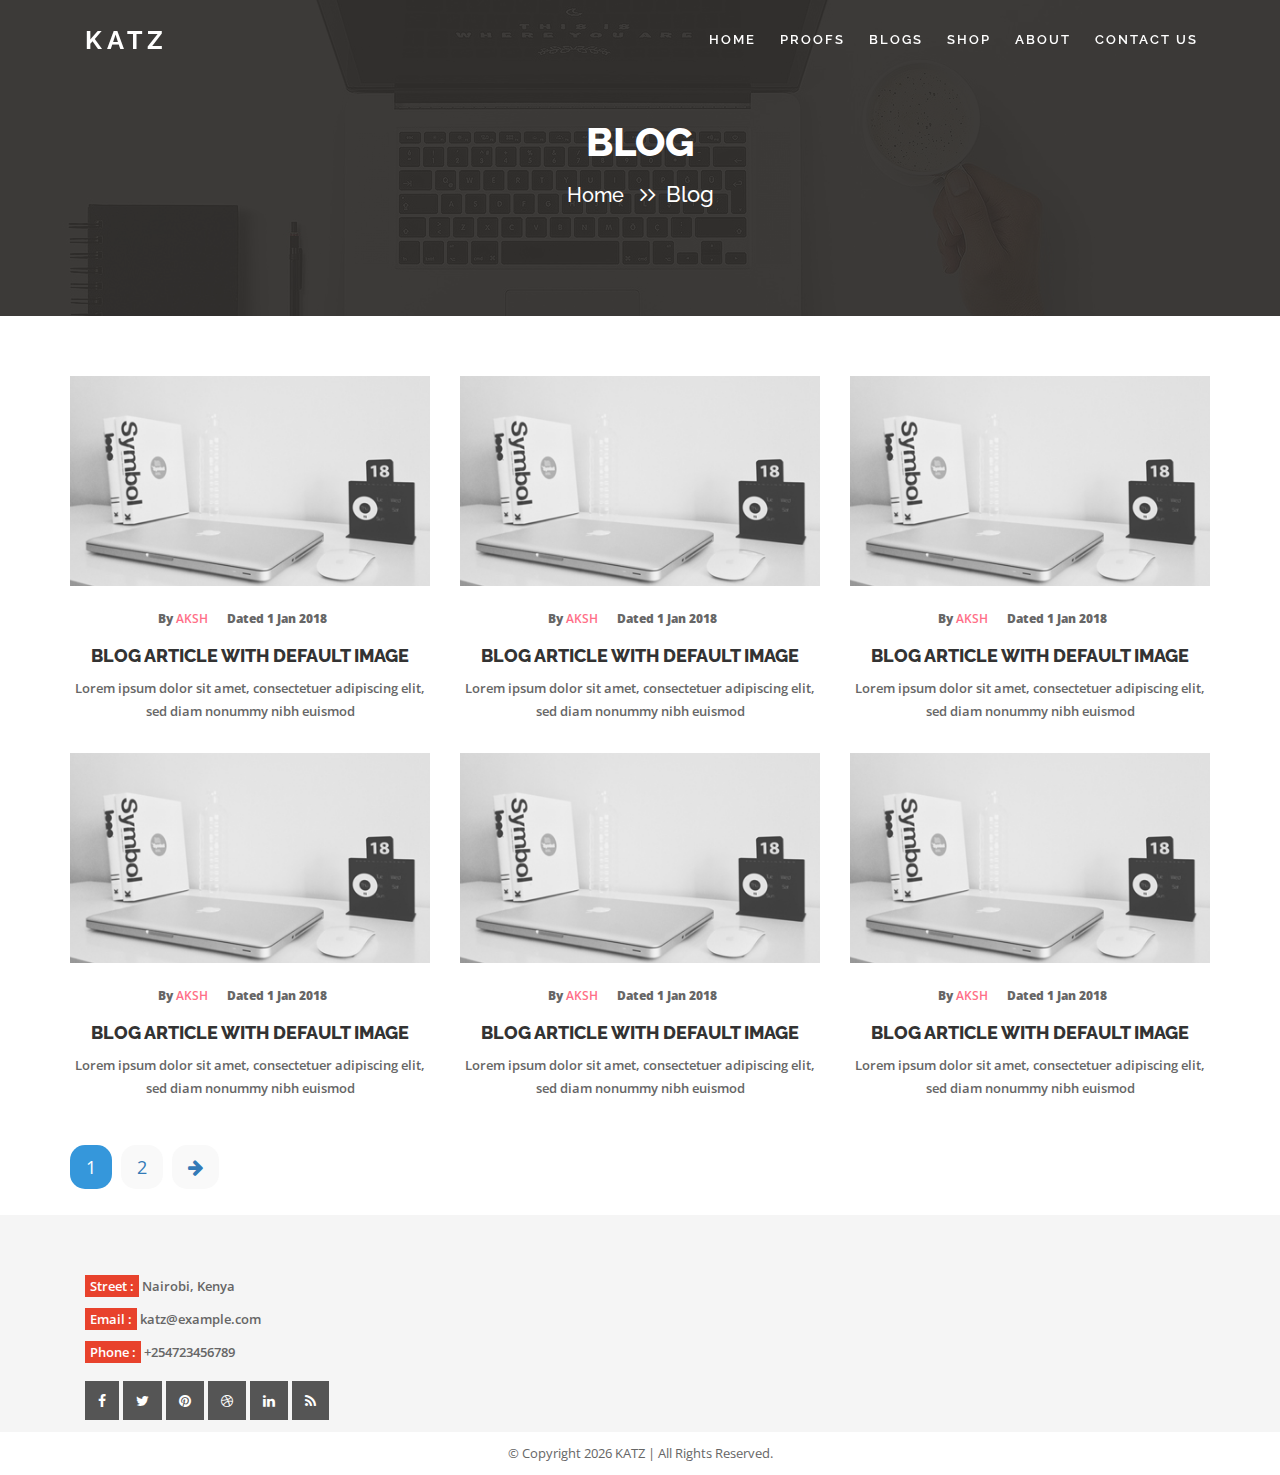
==== commit 57832154: "Updated UI/UX changes" ====
--- a/blog-grid.html
+++ b/blog-grid.html
@@ -47,7 +47,7 @@
             <div class="row">
                 <div class="col-md-3">
                     <!-- START LOGO -->
-                    <div class="logo"> <a href="index.html">KATZ</a> </div>
+                    <div class="logo"> <a href="index-9.html">KATZ</a> </div>
                     <!-- END LOGO -->
                     <div class="mobile-nav"></div>
                 </div>
@@ -60,11 +60,11 @@
                         <div class="collapse navbar-collapse">
                             <div class="navigation">
                                 <ul class="nav navbar-nav">
-                                    <li><a href="#home">Home</a></li>
+                                    <li><a href="index-9.html">Home</a></li>
                                     <li><a href="portfolio-three.html">Proofs</a></li>
-                                    </li>
                                     <li><a href="blog-grid.html">Blogs</a></li>
                                     <li><a href="service-3.html">Shop</a></li>
+                                    <li><a href="about-1.html">About</a></li>
                                     <li><a href="contact-us.html">Contact Us</a></li>
                                 </ul>
                             </div>
